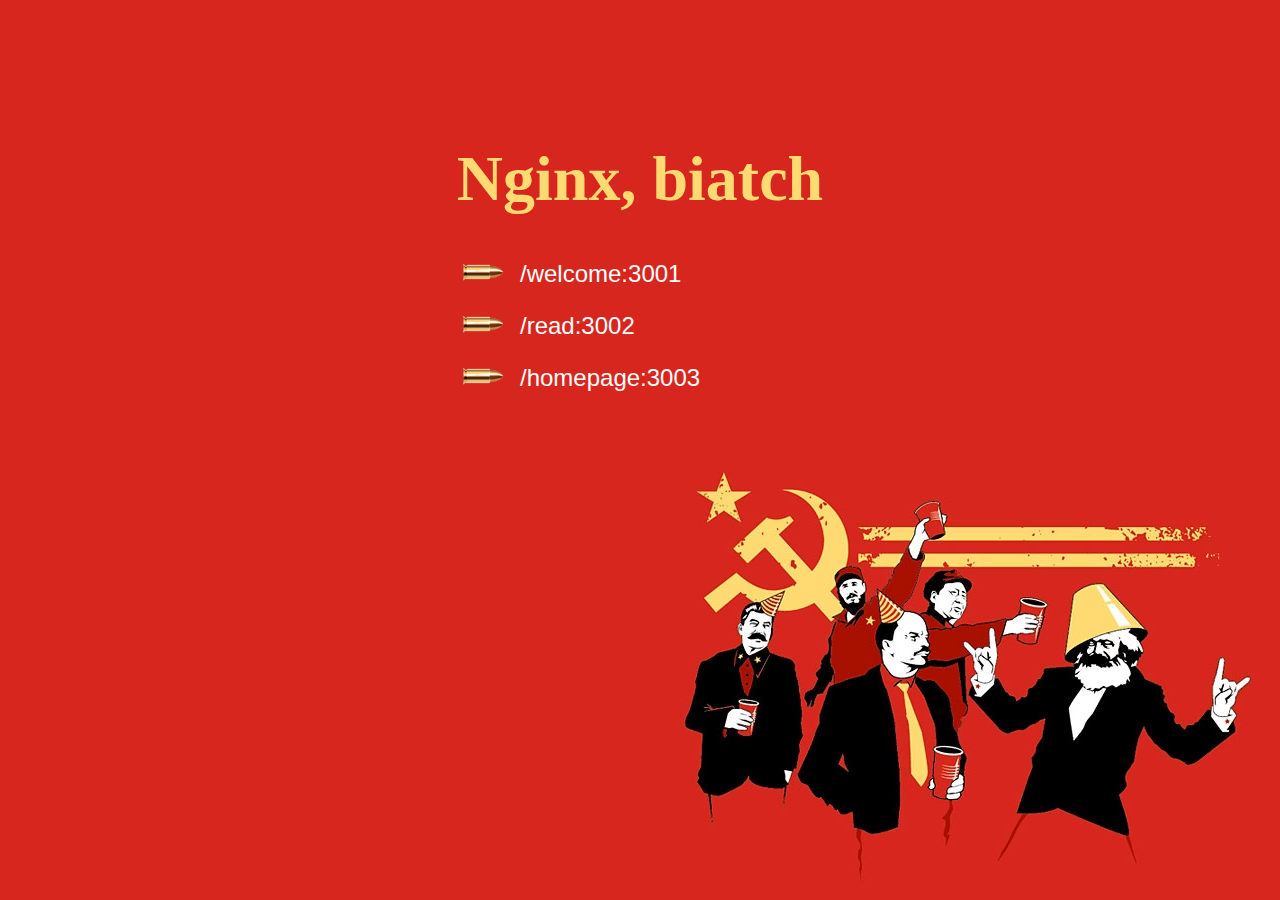
==== proxyerror.html @ fa273fb4 "missing file" ====
<!DOCTYPE html>
<html>
  <head>
    <title>IИ SOVIET ЯUSSIA EЯЯOЯ IS УOU!</title>
    <link rel="stylesheet", href="/assets/style.css">
    <script>
      var locations = [
        {
          path: '/welcome',
          port: '3001'
        },
        {
          path: '/read',
          port: '3002'
        },
        {
          path: '/homepage',
          port: '3003'
        }
      ];
    </script>
    <style type="text/css">
      html {
        height: 100%;
        background: #d7261e url([data-uri]) no-repeat bottom right;
        color: #fdda72;

        -webkit-user-select: none;
        -moz-user-select: none;
        -ms-user-select: none;
        user-select: none;
        cursor: default;
      }
      body {
        width: 600px;
        margin: 0 auto;
        padding: 100px 0;
        font-family: Helvetica, sans-serif;
      }
      h1 {
        font-family: 'Stencil std';
        font-size: 64px;
        line-height: 72px;
        text-align: center;
      }
      a {
        color: inherit;
        text-decoration: none;
      }
      ul,
      p {
        width: 300px;
        margin: 0 auto;
        font-size: 24px;
        line-height: 32px;
        color: #fff;
      }
      li {
        margin-top: 20px;
        padding-left: 10px;
        list-style: url([data-uri]);
        font-size: 24px;
        line-height: 32px;
      }
      small {
        margin-top: 20px;
        display: block;
        text-align: right;
        font-size: 14px;
        font-style: italic;
      }
    </style>
  </head>
  <body>
  <h1>Nginx, biatch</h1>
  <ul></ul>
  <script>
    (function() {
      var ul = document.querySelector('ul'),
          list = [],
          item, node;

      for (var _i = 0, _l = locations.length; _i < _l; _i++) {
        item = locations[_i];
        node = '<li><a href="' + item.path + '">' + (item.name || item.path) + ':' + item.port + '</a></li>';
        list.push(node);
      }

      ul.innerHTML = list.join('');
    })()
  </script>
  </body>
</html>
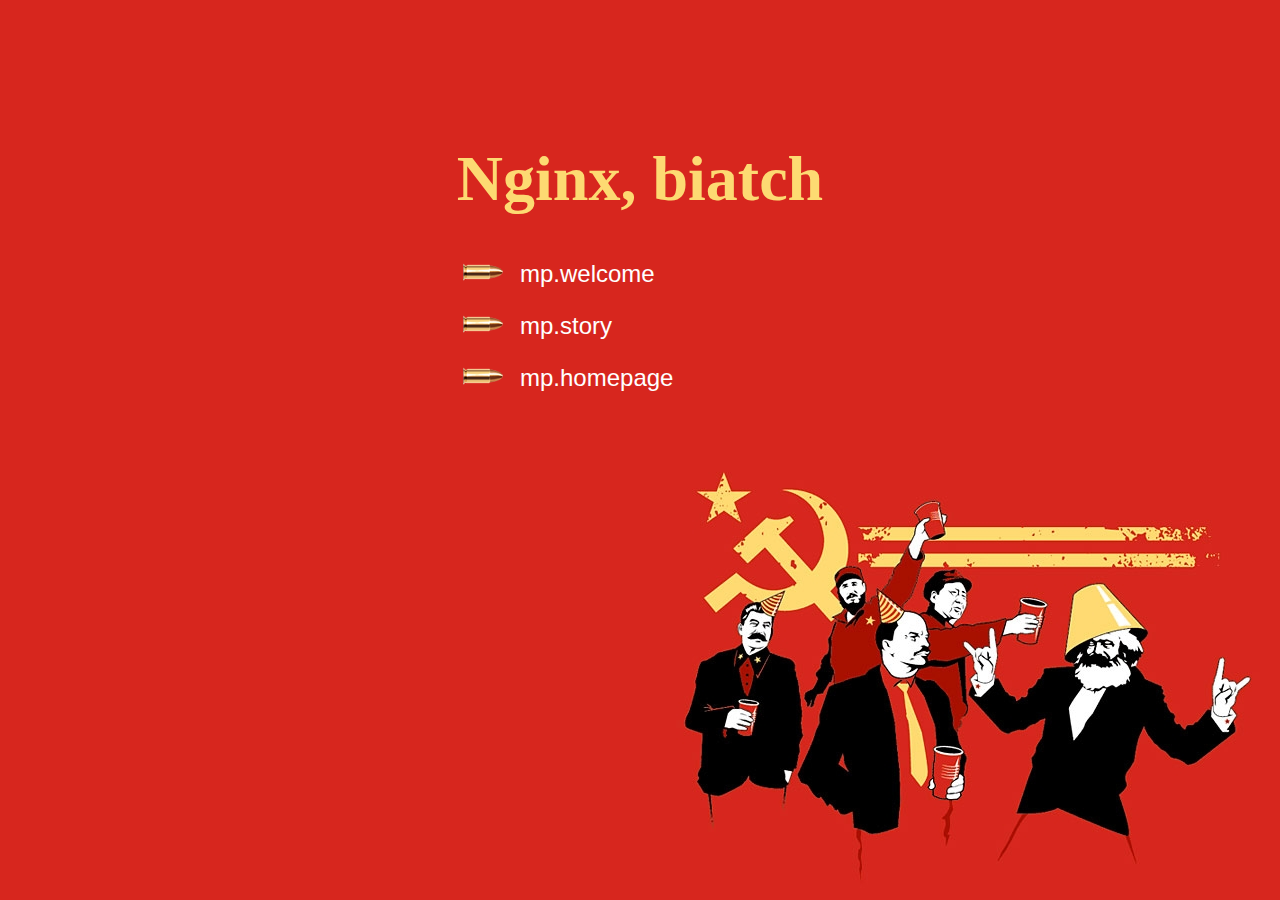
==== commit 12970156: "config revert" ====
--- a/proxyerror.html
+++ b/proxyerror.html
@@ -2,19 +2,21 @@
 <html>
   <head>
     <title>IИ SOVIET ЯUSSIA EЯЯOЯ IS УOU!</title>
-    <link rel="stylesheet", href="/assets/style.css">
     <script>
       var locations = [
         {
           path: '/welcome',
+          name: 'mp.welcome',
           port: '3001'
         },
         {
           path: '/read',
+          name: 'mp.story',
           port: '3002'
         },
         {
-          path: '/homepage',
+          path: '/new',
+          name: 'mp.homepage',
           port: '3003'
         }
       ];
@@ -82,7 +84,7 @@
 
       for (var _i = 0, _l = locations.length; _i < _l; _i++) {
         item = locations[_i];
-        node = '<li><a href="' + item.path + '">' + (item.name || item.path) + ':' + item.port + '</a></li>';
+        node = '<li><a href="' + item.path + '">' + (item.name || item.path + ':' + item.port) + '</a></li>';
         list.push(node);
       }
 
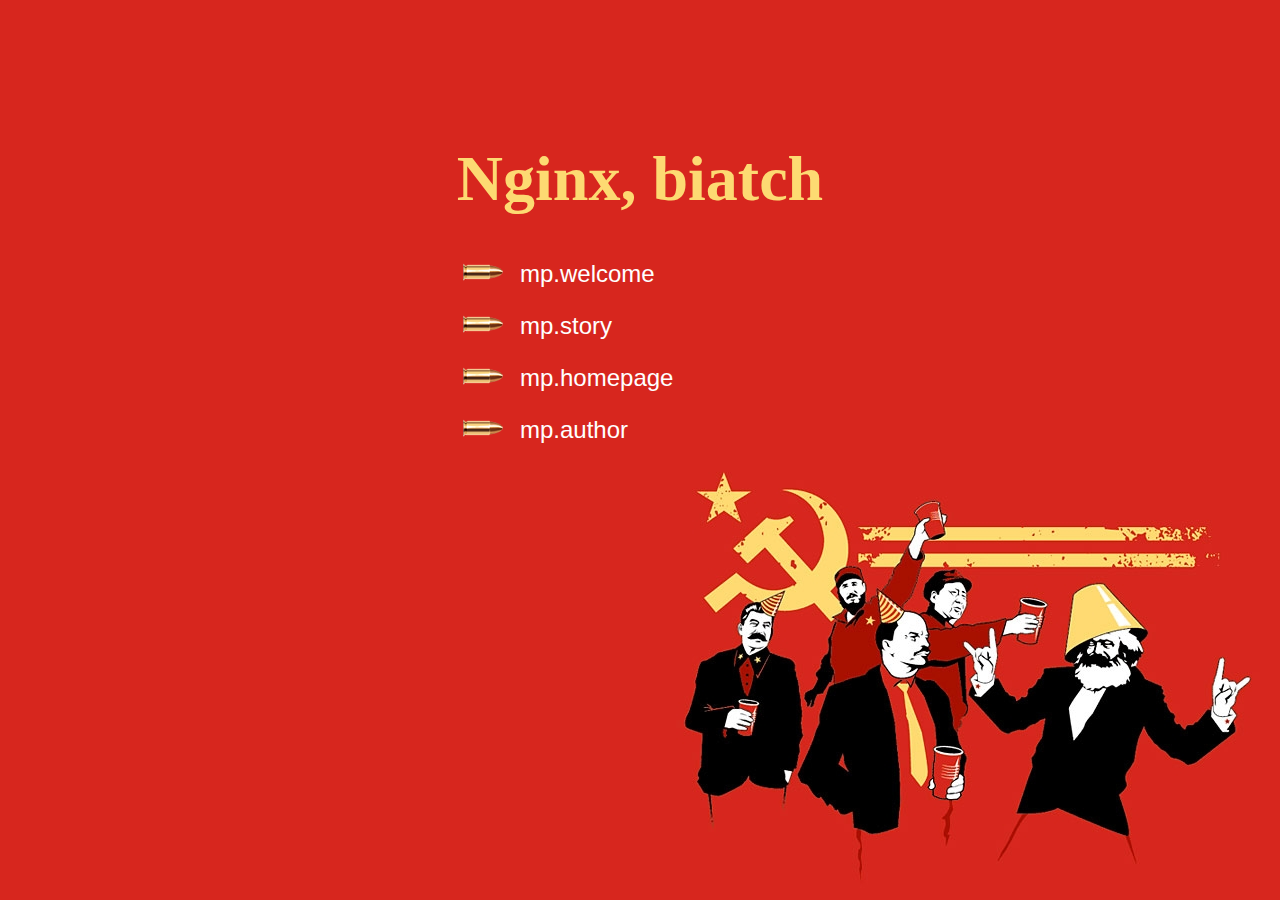
==== commit 6d13340c: "Add mp.author to list of links" ====
--- a/proxyerror.html
+++ b/proxyerror.html
@@ -2,6 +2,7 @@
 <html>
   <head>
     <title>IИ SOVIET ЯUSSIA EЯЯOЯ IS УOU!</title>
+    <meta name="charset" value="utf-8" />
     <script>
       var locations = [
         {
@@ -18,6 +19,11 @@
           path: '/new',
           name: 'mp.homepage',
           port: '3003'
+        },
+        {
+          path: '/post',
+          name: 'mp.author',
+          port: '3004'
         }
       ];
     </script>
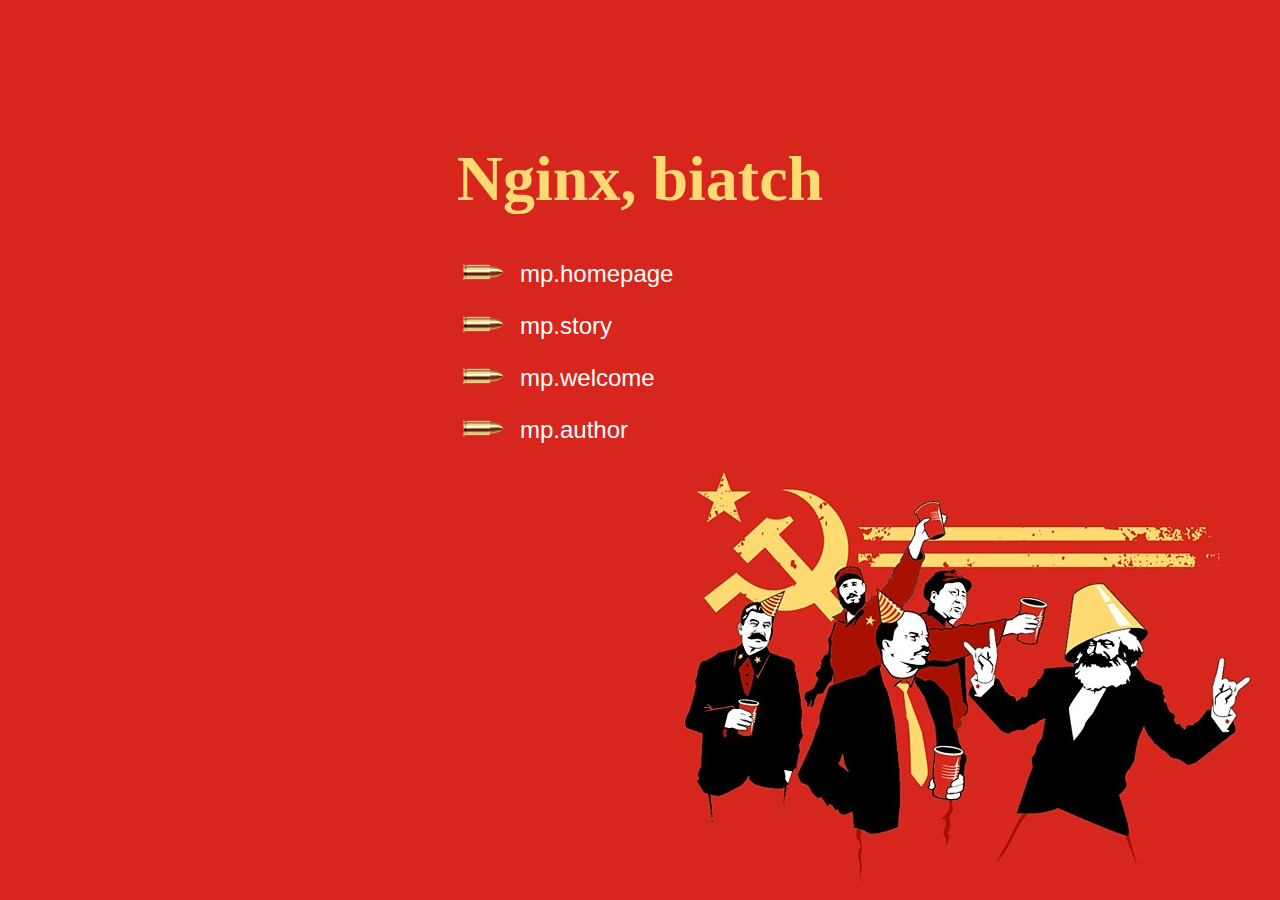
==== commit 23dde52e: "Merge branch 'master' of github.com:moviepilot/mp.nginx-node" ====
--- a/proxyerror.html
+++ b/proxyerror.html
@@ -2,28 +2,28 @@
 <html>
   <head>
     <title>IИ SOVIET ЯUSSIA EЯЯOЯ IS УOU!</title>
-    <meta name="charset" value="utf-8" />
+    <meta name="charset" value="utf-8">
     <script>
       var locations = [
+        {
+          path: '/tag/lol',
+          name: 'mp.homepage',
+          port: '3003'
+        },
+        {
+          path: '/stories/2014/02/01/5-reasons-iron-man-will-be-in-guardians-of-the-galaxy-1220512',
+          name: 'mp.story',
+          port: '3002'
+        },
         {
           path: '/welcome',
           name: 'mp.welcome',
           port: '3001'
         },
         {
-          path: '/read',
-          name: 'mp.story',
-          port: '3002'
-        },
-        {
-          path: '/new',
-          name: 'mp.homepage',
-          port: '3003'
-        },
-        {
           path: '/post',
           name: 'mp.author',
-          port: '3004'
+          port: '4001'
         }
       ];
     </script>
